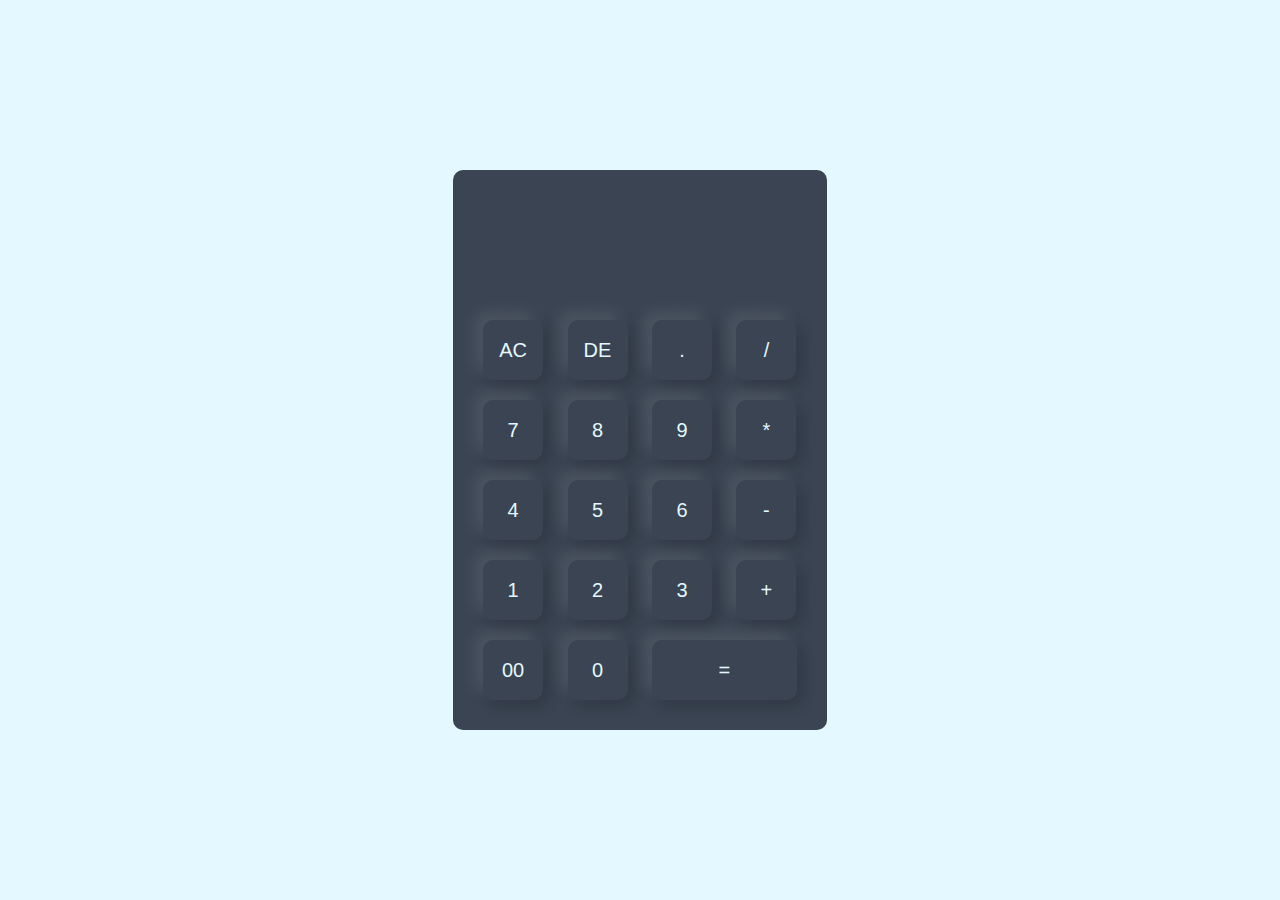
==== index.html @ cbd8d5b8 "Your commit message" ====
<!DOCTYPE html>
<html lang="en">

<head>
    <meta charset="UTF-8">
    <meta name="viewport" content="width=device-width, initial-scale=1.0">
    <title>MTW App Template</title>
    <!--
        The tailwind CDN is designed for development purposes only, and is not the best choice for production.
        Read more here: https://tailwindcss.com/docs/installation 
    -->
   <!--  <script src="https://cdn.tailwindcss.com"></script> -->
    <!-- example for dark theme styling when using tailwind cdn -->
    <style>
        /*examples for dark/light themes*/
        .dark .dark\:text-white {
            color: #fff;
        }
        .dark .dark\:bg-gray-800 {
            background-color: #1f2937;
        }
        .light .light\:text-black {
            color: #000;
        }

        /*add your custom css rules here*/
    </style>
     <title>Calculator</title>
     <link rel="stylesheet" href="style.css">
</head>

<body class="dark:text-white light:text-black">

    <div class="container">
        <div class="calculator">
           <form>
            <div class="display">
                <input type="text" name="display">
            </div>
            <div>
                <input type="button" value="AC">
                <input type="button" value="DE">
                <input type="button" value=".">
                <input type="button" value="/">
            </div>
            <div>
                <input type="button" value="7">
                <input type="button" value="8">
                <input type="button" value="9">
                <input type="button" value="*">
            </div>
            <div>
                <input type="button" value="4">
                <input type="button" value="5">
                <input type="button" value="6">
                <input type="button" value="-">
            </div>
            <div>
                <input type="button" value="1">
                <input type="button" value="2">
                <input type="button" value="3">
                <input type="button" value="+">
            </div>
            <div>
                <input type="button" value="00">
                <input type="button" value="0">
                <input type="button" value="=" class="equal">
            </div>
         </form>
        </div>
    </div>
    <!-- special scripts for integration in App Gallery - must be placed at the bottom of the HTML after your code -->
    <script>
        // custom config for the MTW app 
        const mtwAppConfig = {
            border: true // app border in the MTW page                    
        }

        ///////////////////////////////////////////////////////
        // implement this functions in order to use private API        
        const sendPrivateApiRequest = async () => {
            // your code here:
            // sendRequestToParent({ cat: 'getAssets' })
        }        

        const acceptPrivateApiResponse = async (data) => {
            // process received data here:
            // console.log(data)
        }

        // use this in order to send on document load
        document.addEventListener('DOMContentLoaded', () => {
            // your code here:
            //sendRequestToParent({ method: 'getAssets' })
        })

    </script>
    <script src="https://morethanwallet.com/appstore/index.js"></script>
</body>

</html>
---- style.css ----
*{
    margin :0;
    padding :0;
    font-family:'Poppins', sans-serif;
    box-sizing:border-box;

}
.container{
    width:100%;
    height:100vh;
    background: #e3f9ff;
    display:flex;
    align-items: center;
    justify-content: center;
}
.calculator{
    background: #3a4452;
    padding: 20px;
    border-radius: 10px;
}
.calculator form input{
    border: 0;
    outline: 0;
    width: 60px;
    height: 60px;
    border-radius: 10px;
    box-shadow: -8px -8px 15px rgba(255,255, 255, 0.1),5px 5px 15px rgba(0,0,0,0.2);
    background: transparent;
    font-size: 20px;
    color: #e3f9ff;
    cursor: pointer;
    margin:10px
}
form .display{
    display: flex;
    justify-content: flex-end;
    margin: 20px 0;
}
form .display input{
    text-align: right;
    flex:1;
    font-size: 45px;
    box-shadow: none;
}

form input.equal{
    width: 145px;
}
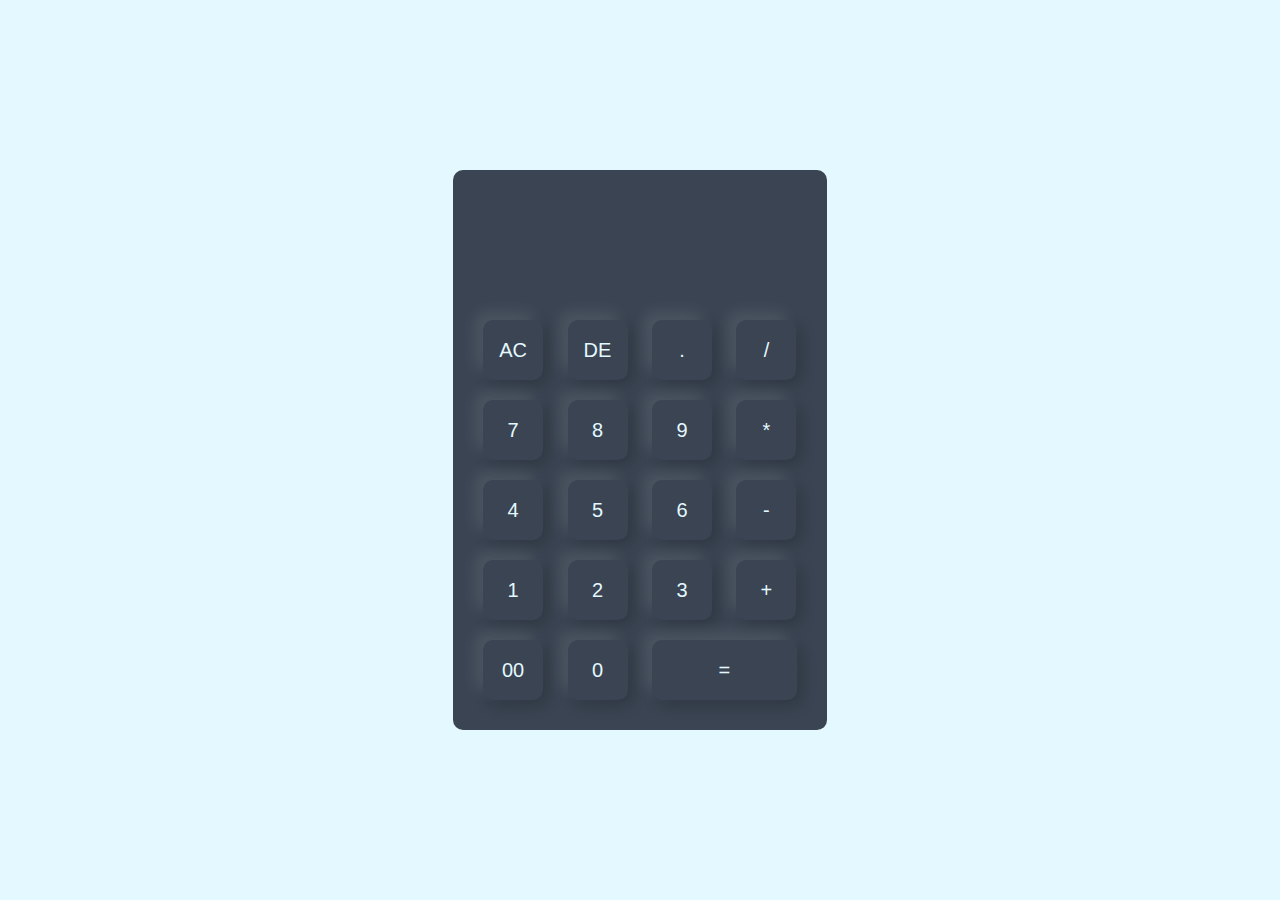
==== commit 8c1e6c5c: "Mon 01-29-24" ====
--- a/index.html
+++ b/index.html
@@ -38,33 +38,33 @@
                 <input type="text" name="display">
             </div>
             <div>
-                <input type="button" value="AC">
-                <input type="button" value="DE">
-                <input type="button" value=".">
-                <input type="button" value="/">
+                <input type="button" value="AC"  onclick="display.value =''"> 
+                <input type="button" value="DE" onclick="display.value =display.value.toString().slice(0,-1)">
+                <input type="button" value="." onclick="display.value ='.'">
+                <input type="button" value="/" onclick="display.value +='/'">
             </div>
             <div>
-                <input type="button" value="7">
-                <input type="button" value="8">
-                <input type="button" value="9">
-                <input type="button" value="*">
+                <input type="button" value="7" onclick="display.value +='7'">
+                <input type="button" value="8" onclick="display.value +='8'">
+                <input type="button" value="9"  onclick="display.value +='9'">
+                <input type="button" value="*"  onclick="display.value +='*'">
             </div>
             <div>
-                <input type="button" value="4">
-                <input type="button" value="5">
-                <input type="button" value="6">
-                <input type="button" value="-">
+                <input type="button" value="4"  onclick="display.value +='4'">
+                <input type="button" value="5"  onclick="display.value +='5'">
+                <input type="button" value="6"  onclick="display.value +='6'">
+                <input type="button" value="-"  onclick="display.value +='-'">
             </div>
             <div>
-                <input type="button" value="1">
-                <input type="button" value="2">
-                <input type="button" value="3">
-                <input type="button" value="+">
+                <input type="button" value="1"  onclick="display.value +='1'">
+                <input type="button" value="2"  onclick="display.value +='2'">
+                <input type="button" value="3"  onclick="display.value +='3'">
+                <input type="button" value="+"  onclick="display.value +='+'">
             </div>
             <div>
-                <input type="button" value="00">
-                <input type="button" value="0">
-                <input type="button" value="=" class="equal">
+                <input type="button" value="00" onclick="display.value +='00'">
+                <input type="button" value="0"  onclick="display.value +='0'">
+                <input type="button" value="=" onclick="display.value= eval(display.value)" class="equal">
             </div>
          </form>
         </div>
